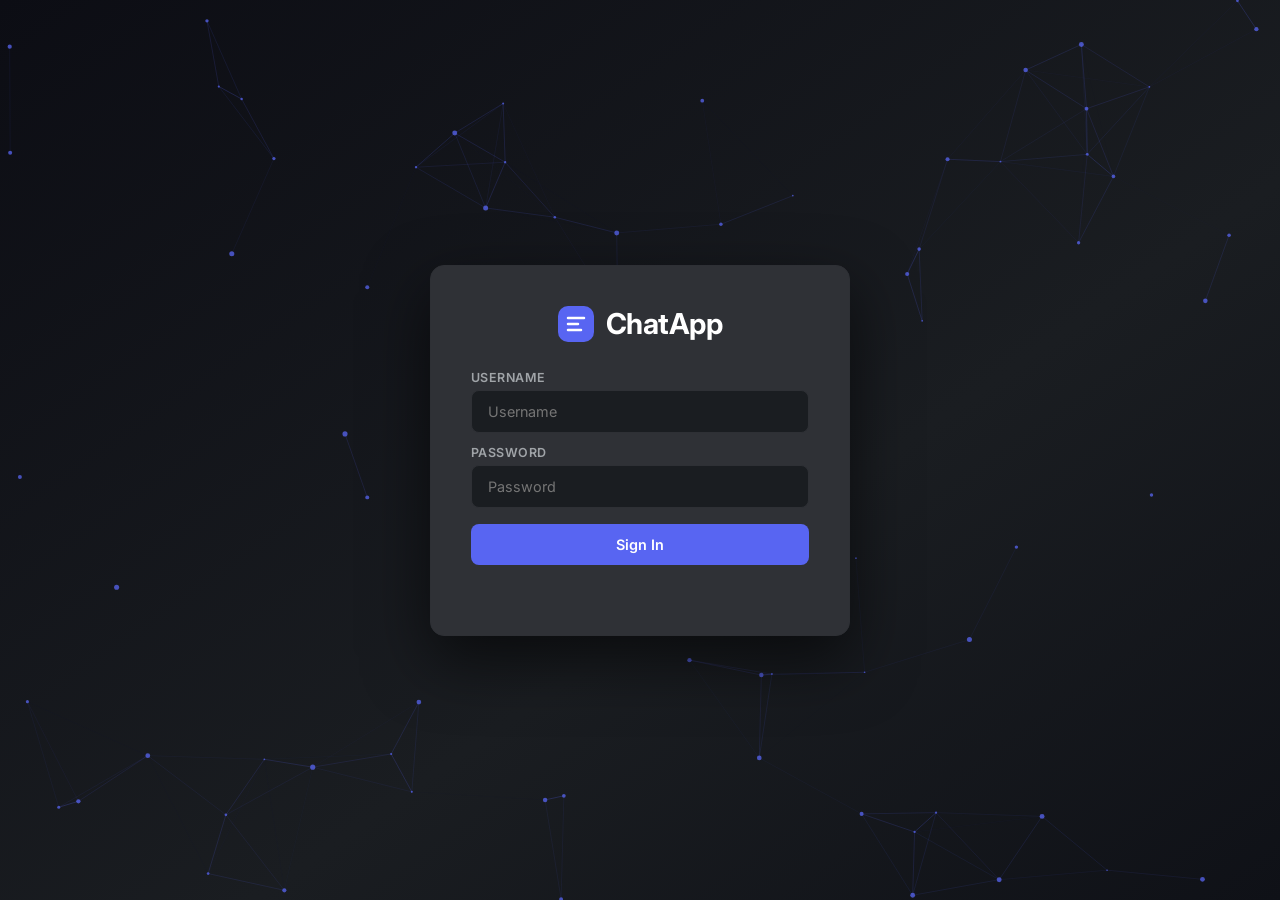
==== frontend/index.html @ f73c2105 "Draft v1" ====
<!DOCTYPE html>
<html lang="en">
<head>
  <meta charset="UTF-8" />
  <meta name="viewport" content="width=device-width, initial-scale=1.0, interactive-widget=resizes-content" />
  <title>ChatApp</title>
  <meta name="theme-color" content="#5865f2" />
  <link rel="manifest" href="/manifest.json" />
  <link rel="icon" href="/icon.svg" type="image/svg+xml" />
  <link rel="stylesheet" href="styles.css?v=7" />
  <link rel="preconnect" href="https://fonts.googleapis.com" />
  <link href="https://fonts.googleapis.com/css2?family=Inter:wght@300;400;500;600;700&display=swap" rel="stylesheet" />
</head>
<body>

  <!-- ── Auth Overlay ──────────────────────────────────────────────────── -->
  <div id="auth-overlay" class="auth-overlay">    <canvas id="swarm-canvas" aria-hidden="true"></canvas>    <div class="auth-card">
      <div class="auth-logo">
        <svg width="36" height="36" viewBox="0 0 36 36" fill="none" xmlns="http://www.w3.org/2000/svg">
          <rect width="36" height="36" rx="10" fill="#5865f2"/>
          <path d="M10 12h16M10 18h10M10 24h13" stroke="#fff" stroke-width="2.5" stroke-linecap="round"/>
        </svg>
        <h1>ChatApp</h1>
      </div>

      <!-- Login Form -->
      <form id="login-form" class="auth-form" autocomplete="on">
        <div class="form-field">
          <label for="login-username">Username</label>
          <input type="text" id="login-username" placeholder="Username" autocomplete="username" required />
        </div>
        <div class="form-field">
          <label for="login-password">Password</label>
          <input type="password" id="login-password" placeholder="Password" autocomplete="current-password" required />
        </div>
        <button type="submit" class="btn-primary">Sign In</button>
        <p id="login-error" class="error-msg" role="alert"></p>
      </form>

      <!-- TOTP step (shown after password when 2FA is enabled) -->
      <div id="totp-step" class="auth-form totp-step hidden">
        <p class="totp-hint">Enter the 6-digit code from your authenticator app.</p>
        <div class="form-field">
          <label for="totp-login-code">Authenticator Code</label>
          <input type="text" id="totp-login-code" inputmode="numeric" pattern="[0-9]{6}"
                 maxlength="6" autocomplete="one-time-code" placeholder="000000" />
        </div>
        <button type="button" class="btn-primary" onclick="verifyTotp()">Verify</button>
        <button type="button" class="btn-link" onclick="backToLogin()">&#8592; Back to login</button>
        <p id="totp-login-error" class="error-msg" role="alert"></p>
      </div>

      <!-- 2FA forced first-time setup (shown when account has no 2FA yet) -->
      <div id="totp-setup-step" class="auth-form totp-setup-step hidden">
        <h2>Secure Your Account</h2>
        <p class="totp-hint">Scan the QR code with Google Authenticator or Authy, then enter the 6-digit code to activate.</p>
        <div id="totp-first-qr" class="totp-qr-box"></div>
        <div class="totp-secret-box" id="totp-first-secret-box">Loading…</div>
        <a id="totp-first-uri-link" href="#" class="totp-uri-link">Open in Authenticator App &#8599;</a>
        <div class="form-field">
          <label for="totp-first-code">6-digit code</label>
          <input type="text" id="totp-first-code" inputmode="numeric" pattern="[0-9]{6}"
                 maxlength="6" autocomplete="one-time-code" placeholder="000000" />
        </div>
        <button type="button" class="btn-primary" onclick="confirmTotpFirst()">Activate &amp; Sign In</button>
        <p id="totp-first-error" class="error-msg" role="alert"></p>
      </div>
    </div>
  </div>

  <!-- ── Main App ──────────────────────────────────────────────────────── -->
  <div id="app" class="app hidden">

    <!-- Sidebar backdrop (mobile tap-to-close) -->
    <div class="sidebar-backdrop" id="sidebar-backdrop" onclick="closeSidebar()"></div>

    <!-- Sidebar -->
    <aside class="sidebar" id="sidebar">
      <div class="sidebar-header">
        <div class="sidebar-title">
          <svg width="20" height="20" viewBox="0 0 36 36" fill="none">
            <rect width="36" height="36" rx="8" fill="#5865f2"/>
            <path d="M10 12h16M10 18h10M10 24h13" stroke="#fff" stroke-width="2.5" stroke-linecap="round"/>
          </svg>
          <span>ChatApp</span>
        </div>
        <!-- Current user pill with presence dot and avatar -->
        <div class="user-pill" id="current-user-pill" title="Click to edit profile" onclick="showProfileModal()">
          <div class="avatar-mini" id="current-user-avatar"></div>
          <div class="presence-dot online" id="self-presence-dot"></div>
          <span id="current-user"></span>
        </div>
      </div>

      <div class="sidebar-section">
        <div class="sidebar-section-header">
          <span>Channels</span>
          <button class="btn-icon" onclick="showCreateRoom()" title="New Channel" aria-label="Create channel">&#43;</button>
        </div>
        <ul id="room-list" class="room-list" role="list"></ul>
      </div>

      <!-- Direct Messages section -->
      <div class="sidebar-section" id="dm-section">
        <div class="sidebar-section-header">
          <span>Direct Messages</span>
          <button class="btn-icon" onclick="showNewDmModal()" title="New Direct Message" aria-label="New direct message">&#43;</button>
        </div>
        <ul id="dm-list" class="room-list" role="list">
          <li class="room-empty" id="dm-list-empty">No conversations yet</li>
        </ul>
      </div>

      <!-- Online users section -->
      <div class="sidebar-section online-section">
        <div class="sidebar-section-header">
          <span>Online</span>
          <span id="online-count" class="online-count">0</span>
        </div>
        <ul id="online-list" class="online-list" role="list"></ul>
      </div>

      <div class="sidebar-footer">
        <button class="btn-logout" onclick="logout()">
          <svg width="14" height="14" viewBox="0 0 24 24" fill="none" stroke="currentColor" stroke-width="2" stroke-linecap="round"><path d="M9 21H5a2 2 0 0 1-2-2V5a2 2 0 0 1 2-2h4"/><polyline points="16 17 21 12 16 7"/><line x1="21" y1="12" x2="9" y2="12"/></svg>
          Sign Out
        </button>
      </div>
    </aside>

    <!-- Main Chat Area -->
    <main class="main">
      <div id="no-room" class="no-room-selected">
        <div class="empty-state">
          <svg width="64" height="64" viewBox="0 0 36 36" fill="none">
            <rect width="36" height="36" rx="10" fill="#2f3136"/>
            <path d="M10 12h16M10 18h10M10 24h13" stroke="#8e9297" stroke-width="2" stroke-linecap="round"/>
          </svg>
          <p>Select a channel to start chatting</p>
          <button class="btn-burger-empty" onclick="openSidebar()" aria-label="Open channels">&#9776; Channels</button>
        </div>
      </div>

      <div id="chat-panel" class="chat-panel hidden">
        <header class="chat-header">
          <div class="chat-header-info">
            <button class="btn-burger" id="sidebar-toggle" onclick="openSidebar()" aria-label="Open channels">
              <svg width="18" height="14" viewBox="0 0 18 14" fill="none">
                <rect width="18" height="2" rx="1" fill="currentColor"/>
                <rect y="6" width="18" height="2" rx="1" fill="currentColor"/>
                <rect y="12" width="18" height="2" rx="1" fill="currentColor"/>
              </svg>
            </button>
            <span class="chat-hash" id="room-hash">#</span>
            <h2 id="room-title">general</h2>
            <span id="room-private-badge" class="private-badge hidden" title="Private channel">🔒</span>
            <span class="chat-divider">|</span>
            <span id="room-description" class="room-desc"></span>
          </div>
          <div class="chat-header-actions">
            <button id="invite-btn" class="btn-icon-sm hidden" onclick="showInviteModal()" title="Invite user">
              <svg width="14" height="14" viewBox="0 0 24 24" fill="none" stroke="currentColor" stroke-width="2" stroke-linecap="round"><path d="M16 21v-2a4 4 0 0 0-4-4H6a4 4 0 0 0-4 4v2"/><circle cx="9" cy="7" r="4"/><line x1="19" y1="8" x2="19" y2="14"/><line x1="16" y1="11" x2="22" y2="11"/></svg>
            </button>
            <div id="connection-status" class="status-badge connected" role="status" aria-live="polite">● Live</div>
          </div>
        </header>

        <div id="messages" class="messages" role="log" aria-live="polite"></div>

        <!-- Jump-to-bottom button -->
        <button id="scroll-bottom-btn" class="scroll-bottom-btn hidden" aria-label="Scroll to bottom">↓</button>

        <!-- Typing indicator -->
        <div id="typing-indicator" class="typing-indicator hidden" aria-live="polite"></div>

        <!-- Reply bar -->
        <div id="reply-bar" class="reply-bar hidden">
          <span class="reply-preview"></span>
          <button id="reply-cancel-btn" class="reply-cancel" aria-label="Cancel reply">✕</button>
        </div>

        <div class="message-input-area">
          <div class="input-wrap">
            <label class="btn-attach" title="Attach image (JPEG/PNG/GIF/WebP, max 10 MB)" aria-label="Attach image">
              <svg width="18" height="18" viewBox="0 0 24 24" fill="none" stroke="currentColor" stroke-width="2" stroke-linecap="round" stroke-linejoin="round"><path d="m21.44 11.05-9.19 9.19a6 6 0 0 1-8.49-8.49l8.57-8.57A4 4 0 1 1 18 8.84l-8.59 8.57a2 2 0 0 1-2.83-2.83l8.49-8.48"/></svg>
              <input type="file" id="file-input" accept="image/jpeg,image/png,image/gif,image/webp" />
            </label>
            <input
              type="text"
              id="message-input"
              placeholder="Message #general"
              autocomplete="off"
              maxlength="2000"
              aria-label="Message input"
            />
            <button id="mic-btn" type="button" class="btn-mic" onclick="toggleRecording()" aria-label="Record voice message" title="Record voice message">
              <svg width="14" height="18" viewBox="0 0 24 24" fill="none" stroke="currentColor" stroke-width="2" stroke-linecap="round" stroke-linejoin="round"><rect x="9" y="2" width="6" height="11" rx="3"/><path d="M5 10a7 7 0 0 0 14 0"/><line x1="12" y1="19" x2="12" y2="22"/><line x1="9" y1="22" x2="15" y2="22"/></svg>
            </button>
          </div>
          <button id="send-btn" onclick="sendMessage()" aria-label="Send message">
            <svg width="16" height="16" viewBox="0 0 24 24" fill="none" stroke="currentColor" stroke-width="2.5" stroke-linecap="round" stroke-linejoin="round"><line x1="22" y1="2" x2="11" y2="13"/><polygon points="22 2 15 22 11 13 2 9 22 2"/></svg>
            Send
          </button>
        </div>
      </div>
    </main>
  </div>

  <!-- ── Create Channel Modal ───────────────────────────────────────────── -->
  <div id="create-room-modal" class="modal hidden" role="dialog" aria-modal="true" aria-labelledby="modal-title">
    <div class="modal-backdrop" onclick="hideCreateRoom()"></div>
    <div class="modal-content">
      <h3 id="modal-title">Create a Channel</h3>
      <p class="modal-hint">Channels are where conversations happen. Use a lowercase name without spaces.</p>
      <label class="sr-only" for="new-room-name">Channel name</label>
      <input type="text" id="new-room-name" placeholder="e.g. project-updates" maxlength="50" />
      <label class="sr-only" for="new-room-desc">Description</label>
      <input type="text" id="new-room-desc" placeholder="Description (optional)" maxlength="200" />
      <label class="modal-checkbox">
        <input type="checkbox" id="new-room-private" />
        <span>Private channel (invite-only)</span>
      </label>
      <div class="modal-actions">
        <button class="btn-cancel" onclick="hideCreateRoom()">Cancel</button>
        <button class="btn-primary" onclick="createRoom()">Create Channel</button>
      </div>
    </div>
  </div>

  <!-- ── Invite User Modal ──────────────────────────────────────────────── -->
  <div id="invite-modal" class="modal hidden" role="dialog" aria-modal="true" aria-labelledby="invite-modal-title">
    <div class="modal-backdrop" onclick="hideInviteModal()"></div>
    <div class="modal-content">
      <h3 id="invite-modal-title">Invite to Channel</h3>
      <p class="modal-hint">Select a user to invite to <strong id="invite-room-name"></strong>.</p>
      <label class="modal-label" for="invite-user-select">User</label>
      <select id="invite-user-select" class="modal-select"></select>
      <div class="modal-actions">
        <button class="btn-cancel" onclick="hideInviteModal()">Cancel</button>
        <button class="btn-primary" onclick="inviteUser()">Invite</button>
      </div>
    </div>
  </div>

  <!-- ── Edit Message Modal ─────────────────────────────────────────────── -->
  <div id="edit-modal" class="modal hidden" role="dialog" aria-modal="true" aria-labelledby="edit-modal-title">
    <div class="modal-backdrop" onclick="hideEditModal()"></div>
    <div class="modal-content">
      <h3 id="edit-modal-title">Edit Message</h3>
      <label class="sr-only" for="edit-content">New message content</label>
      <input type="text" id="edit-content" placeholder="New content…" maxlength="2000" />
      <div class="modal-actions">
        <button class="btn-cancel" onclick="hideEditModal()">Cancel</button>
        <button class="btn-primary" onclick="submitEdit()">Save</button>
      </div>
    </div>
  </div>

  <!-- ── Profile Modal ──────────────────────────────────────────────────── -->
  <div id="profile-modal" class="modal hidden" role="dialog" aria-modal="true" aria-labelledby="profile-modal-title">
    <div class="modal-backdrop" onclick="hideProfileModal()"></div>
    <div class="modal-content">
      <h3 id="profile-modal-title">Edit Profile</h3>
      <div class="profile-avatar-preview" id="profile-avatar-preview"></div>
      <label class="modal-label" for="profile-display-name">Display Name</label>
      <input type="text" id="profile-display-name" placeholder="Display name" maxlength="50" />
      <label class="modal-label">Avatar Colour</label>
      <div class="color-swatches" id="color-swatches"></div>
      <label class="modal-label">Avatar Image (optional, max 2 MB)</label>
      <label class="btn-file-upload">
        Choose image
        <input type="file" id="avatar-file-input" accept="image/jpeg,image/png,image/webp" hidden />
      </label>
      <div class="modal-divider"></div>
      <label class="modal-label">Two-Factor Authentication</label>
      <div id="twofa-off" class="twofa-row hidden">
        <span class="twofa-badge twofa-off">Disabled</span>
        <button type="button" class="btn-sm" onclick="start2FASetup()">Enable 2FA</button>
      </div>
      <div id="twofa-on" class="twofa-row hidden">
        <span class="twofa-badge twofa-on">Enabled &#10003;</span>
        <button type="button" class="btn-sm btn-danger-sm" onclick="show2FADisable()">Disable</button>
        <button type="button" class="btn-sm" onclick="reset2FA()">Reset (new device)</button>
      </div>
      <div id="twofa-setup" class="twofa-panel hidden">
        <p class="modal-hint">Scan the QR code in Google Authenticator or Authy, then confirm with a code.</p>
        <div id="totp-qr-profile" class="totp-qr-box"></div>
        <div class="totp-secret-box" id="totp-secret-box"></div>
        <a id="totp-uri-link" href="#" class="totp-uri-link">Open in Authenticator App &#8599;</a>
        <div class="form-field">
          <label for="totp-setup-code">6-digit code</label>
          <input type="text" id="totp-setup-code" inputmode="numeric" pattern="[0-9]{6}"
                 maxlength="6" placeholder="000000" autocomplete="one-time-code" />
        </div>
        <div class="twofa-actions">
          <button type="button" class="btn-sm" onclick="confirm2FA()">Activate</button>
          <button type="button" class="btn-cancel" onclick="cancel2FASetup()">Cancel</button>
        </div>
        <p id="totp-setup-error" class="error-msg" role="alert"></p>
      </div>
      <div id="twofa-disable" class="twofa-panel hidden">
        <div class="form-field">
          <label for="totp-disable-pass">Confirm password to disable 2FA</label>
          <input type="password" id="totp-disable-pass" autocomplete="current-password"
                 placeholder="Your password" />
        </div>
        <div class="twofa-actions">
          <button type="button" class="btn-sm btn-danger-sm" onclick="disable2FA()">Disable 2FA</button>
          <button type="button" class="btn-cancel" onclick="hide2FADisable()">Cancel</button>
        </div>
        <p id="totp-disable-error" class="error-msg" role="alert"></p>
      </div>
      <div class="modal-actions">
        <button class="btn-cancel" onclick="hideProfileModal()">Cancel</button>
        <button class="btn-primary" onclick="saveProfile()">Save</button>
      </div>
    </div>
  </div>

  <!-- ── Context Menu (right-click on message) ───────────────────────── -->
  <div id="context-menu" class="context-menu hidden" role="menu">
    <button class="ctx-item" onclick="contextReply()" role="menuitem">↩ Reply</button>
    <button id="ctx-edit-btn" class="ctx-item" onclick="contextEdit()" role="menuitem">✏️ Edit</button>
    <button id="ctx-delete-btn" class="ctx-item ctx-danger" onclick="contextDelete()" role="menuitem">🗑 Delete</button>
  </div>

  <!-- ── New DM Modal ──────────────────────────────────────────────────── -->
  <div id="new-dm-modal" class="modal hidden" role="dialog" aria-modal="true" aria-labelledby="new-dm-modal-title">
    <div class="modal-backdrop" onclick="hideNewDmModal()"></div>
    <div class="modal-content">
      <h3 id="new-dm-modal-title">New Direct Message</h3>
      <label class="sr-only" for="new-dm-search">Search users</label>
      <input type="text" id="new-dm-search" placeholder="Search users…" autocomplete="off" oninput="onNewDmSearch(this.value)" />
      <ul id="new-dm-results" class="dm-search-results"></ul>
    </div>
  </div>

  <!-- ── Image Lightbox ────────────────────────────────────────────────── -->
  <div id="lightbox" class="lightbox hidden" onclick="hideLightbox()" role="dialog" aria-modal="true" aria-label="Image viewer">
    <img id="lightbox-img" src="" alt="Full size image" />
  </div>

  <!-- ── PWA Install Banner ────────────────────────────────────────────── -->
  <div id="pwa-install-banner" class="pwa-install-banner hidden" role="alert">
    <div class="pwa-install-content">
      <svg width="20" height="20" viewBox="0 0 36 36" fill="none">
        <rect width="36" height="36" rx="8" fill="#5865f2"/>
        <path d="M10 12h16M10 18h10M10 24h13" stroke="#fff" stroke-width="2.5" stroke-linecap="round"/>
      </svg>
      <span>Install ChatApp for a better experience</span>
    </div>
    <div class="pwa-install-actions">
      <button class="pwa-install-btn" onclick="installPwa()">Install</button>
      <button class="pwa-dismiss-btn" onclick="dismissInstallBanner()" aria-label="Dismiss">&times;</button>
    </div>
  </div>

  <script src="https://cdnjs.cloudflare.com/ajax/libs/qrcodejs/1.0.0/qrcode.min.js" referrerpolicy="no-referrer"></script>
  <script src="https://cdnjs.cloudflare.com/ajax/libs/microsoft-signalr/8.0.7/signalr.min.js"
    referrerpolicy="no-referrer"></script>
  <script src="app.js?v=7"></script>
</body>
</html>
---- frontend/styles.css ----
/* ── Variables ─────────────────────────────────────────────────────────── */
:root {
  --bg-app:        #1a1d21;
  --bg-sidebar:    #19171d;
  --bg-main:       #222529;
  --bg-header:     #1f2124;
  --bg-input:      #2f3136;
  --bg-card:       #292b2f;
  --accent:        #5865f2;
  --accent-hover:  #4752c4;
  --danger:        #ed4245;
  --online:        #3ba55d;
  --text-primary:  #dcddde;
  --text-secondary:#a0a4a8;  /* raised from #8e9297 for WCAG AA 4.5:1 contrast on dark bg */
  --text-heading:  #ffffff;
  --border:        #2e3035;
  --radius:        8px;
  --font:          'Inter', -apple-system, BlinkMacSystemFont, 'Segoe UI', sans-serif;
  /* Aliases for backward-compat with component CSS */
  --text:          var(--text-primary);
  --text-dim:      var(--text-secondary);
  --text-muted:    #7a7f86;  /* raised from #5c6168 for WCAG AA compliance */
  --bg-secondary:  #2a2c31;
  --bg-hover:      rgba(255,255,255,0.05);
}

/* ── Reset ──────────────────────────────────────────────────────────────── */
*, *::before, *::after { box-sizing: border-box; margin: 0; padding: 0; }

/* ── Focus-visible: keyboard-only focus rings (WCAG 2.4.7) ─────────────── */
/* Only show focus outlines for keyboard users, not mouse/touch clicks.     */
:focus { outline: none; }
:focus-visible {
  outline: 2px solid var(--accent);
  outline-offset: 2px;
}
/* Buttons & inputs already have their own focus styling — add the ring     */
button:focus-visible,
input:focus-visible,
select:focus-visible,
textarea:focus-visible,
a:focus-visible,
[tabindex]:focus-visible {
  outline: 2px solid var(--accent);
  outline-offset: 2px;
  box-shadow: 0 0 0 4px rgba(88, 101, 242, 0.25);
}
/* Skip-to-content link (screen-reader / keyboard users) */
.sr-only {
  position: absolute;
  width: 1px; height: 1px;
  padding: 0; margin: -1px;
  overflow: hidden;
  clip: rect(0, 0, 0, 0);
  border: 0;
}

html { overflow-x: hidden; }

body {
  font-family: var(--font);
  background: var(--bg-app);
  color: var(--text-primary);
  height: 100vh;
  height: 100dvh;
  overflow: hidden;
  overscroll-behavior: none;
  -webkit-font-smoothing: antialiased;
}

/* ── Auth Overlay ────────────────────────────────────────────────────────── */
.auth-overlay {
  position: fixed;
  inset: 0;
  background: linear-gradient(145deg, #0c0d14 0%, #1a1d21 60%, #0f1117 100%);
  display: flex;
  align-items: center;
  justify-content: center;
  z-index: 1000;
}

.auth-card {
  background: var(--bg-input);
  border-radius: 14px;
  padding: 40px;
  width: 100%;
  max-width: 420px;
  border: 1px solid var(--border);
  box-shadow: 0 24px 64px rgba(0, 0, 0, 0.6);
}

.auth-logo {
  display: flex;
  align-items: center;
  gap: 12px;
  justify-content: center;
  margin-bottom: 28px;
}

.auth-logo h1 {
  font-size: 1.8rem;
  font-weight: 700;
  color: var(--text-heading);
  letter-spacing: -0.02em;
}

.auth-tabs {
  display: flex;
  gap: 4px;
  margin-bottom: 24px;
  background: var(--bg-app);
  border-radius: 10px;
  padding: 4px;
}

.tab-btn {
  flex: 1;
  padding: 9px;
  border: none;
  background: transparent;
  color: var(--text-secondary);
  font-family: var(--font);
  font-size: 0.875rem;
  font-weight: 500;
  border-radius: 7px;
  cursor: pointer;
  transition: all 0.2s;
}

.tab-btn.active {
  background: var(--accent);
  color: #fff;
}

.auth-form { display: flex; flex-direction: column; gap: 12px; }

.auth-form input {
  padding: 12px 16px;
  background: var(--bg-app);
  border: 1px solid var(--border);
  border-radius: var(--radius);
  color: var(--text-primary);
  font-family: var(--font);
  font-size: 0.9rem;
  transition: border-color 0.2s, box-shadow 0.2s;
}

.auth-form input:focus {
  outline: none;
  border-color: var(--accent);
  box-shadow: 0 0 0 3px rgba(88, 101, 242, 0.35);  /* raised from 0.18 for visibility */
}

.btn-primary {
  padding: 12px;
  background: var(--accent);
  color: #fff;
  border: none;
  border-radius: var(--radius);
  font-family: var(--font);
  font-size: 0.9rem;
  font-weight: 600;
  cursor: pointer;
  transition: background 0.2s, transform 0.1s;
}

.btn-primary:hover  { background: var(--accent-hover); }
.btn-primary:active { transform: scale(0.98); }

.auth-form .btn-primary { margin-top: 4px; }

.error-msg {
  color: var(--danger);
  font-size: 0.8rem;
  min-height: 18px;
  line-height: 1.4;
}

/* ── App Layout ──────────────────────────────────────────────────────────── */
.app { display: flex; height: 100dvh; }

/* ── Sidebar ─────────────────────────────────────────────────────────────── */
.sidebar {
  width: 260px;
  min-width: 220px;
  background: var(--bg-sidebar);
  display: flex;
  flex-direction: column;
  border-right: 1px solid var(--border);
  flex-shrink: 0;
}

.sidebar-header {
  padding: 14px 16px;
  border-bottom: 1px solid var(--border);
  display: flex;
  align-items: center;
  justify-content: space-between;
  gap: 8px;
}

.sidebar-title {
  display: flex;
  align-items: center;
  gap: 8px;
  font-size: 0.95rem;
  font-weight: 700;
  color: var(--text-heading);
}

.user-pill {
  display: flex;
  align-items: center;
  gap: 5px;
  font-size: 0.75rem;
  color: var(--text-secondary);
  background: var(--bg-input);
  padding: 4px 9px;
  border-radius: 20px;
  max-width: 110px;
  overflow: hidden;
  text-overflow: ellipsis;
  white-space: nowrap;
}

.user-dot {
  width: 7px;
  height: 7px;
  min-width: 7px;
  border-radius: 50%;
  background: var(--online);
}

.sidebar-section { flex: 1; overflow-y: auto; padding: 12px 0; }

.sidebar-section-header {
  display: flex;
  align-items: center;
  justify-content: space-between;
  padding: 4px 16px 8px;
  font-size: 0.68rem;
  font-weight: 700;
  text-transform: uppercase;
  letter-spacing: 0.08em;
  color: var(--text-secondary);
}

.btn-icon {
  background: none;
  border: none;
  color: var(--text-secondary);
  font-size: 1.1rem;
  cursor: pointer;
  width: 22px;
  height: 22px;
  display: flex;
  align-items: center;
  justify-content: center;
  border-radius: 4px;
  transition: all 0.15s;
  line-height: 1;
}
.btn-icon:hover { background: var(--bg-input); color: var(--text-primary); }

.room-list  { list-style: none; }
.room-empty { padding: 6px 18px; font-size: 0.8rem; color: var(--text-secondary); }

.room-item {
  display: flex;
  align-items: center;
  gap: 5px;
  padding: 6px 8px 6px 16px;
  cursor: pointer;
  color: var(--text-secondary);
  font-size: 0.875rem;
  border-radius: 5px;
  margin: 1px 8px;
  transition: background 0.12s, color 0.12s;
}
.room-item:hover  { background: rgba(255,255,255,0.06); color: var(--text-primary); }
.room-item.active { background: rgba(88,101,242,0.25); color: #fff; font-weight: 500; }
.room-item .room-unread {
  margin-left: auto;
  min-width: 8px;
  height: 8px;
  border-radius: 10px;
  background: var(--accent);
  display: flex;
  align-items: center;
  justify-content: center;
}
.room-item .room-unread.has-count {
  font-size: 0.6rem;
  font-weight: 700;
  color: #fff;
  padding: 0 4px;
  height: 16px;
  min-width: 16px;
  border-radius: 10px;
}

.room-hash { opacity: 0.7; font-size: 1.05rem; }  /* raised from 0.5 for contrast */

.sidebar-footer {
  padding: 12px;
  border-top: 1px solid var(--border);
}

.btn-logout {
  width: 100%;
  padding: 8px 12px;
  background: transparent;
  border: 1px solid var(--border);
  border-radius: 6px;
  color: var(--text-secondary);
  font-family: var(--font);
  font-size: 0.8rem;
  cursor: pointer;
  transition: all 0.2s;
  display: flex;
  align-items: center;
  gap: 7px;
  justify-content: center;
}
.btn-logout:hover { border-color: var(--danger); color: var(--danger); }

/* ── Main ────────────────────────────────────────────────────────────────── */
.main {
  flex: 1;
  min-height: 0;
  display: flex;
  flex-direction: column;
  background: var(--bg-main);
  overflow: hidden;
}

.no-room-selected {
  display: flex;
  align-items: center;
  justify-content: center;
  height: 100%;
}

.empty-state {
  display: flex;
  flex-direction: column;
  align-items: center;
  gap: 14px;
  opacity: 0.5;
}

.empty-state p {
  font-size: 0.95rem;
  color: var(--text-secondary);
}

/* ── Chat Panel ──────────────────────────────────────────────────────────── */
.chat-panel { display: flex; flex-direction: column; flex: 1; min-height: 0; }

.chat-header {
  padding: 13px 20px;
  border-bottom: 1px solid var(--border);
  background: var(--bg-header);
  display: flex;
  align-items: center;
  justify-content: space-between;
  flex-shrink: 0;
}

.chat-header-info {
  display: flex;
  align-items: baseline;
  gap: 8px;
  min-width: 0;
}

.chat-hash {
  font-size: 1.2rem;
  color: var(--text-secondary);
  font-weight: 600;
}

.chat-header h2 {
  font-size: 0.95rem;
  font-weight: 700;
  color: var(--text-heading);
}

.chat-divider { color: var(--border); }

.room-desc {
  font-size: 0.8rem;
  color: var(--text-secondary);
  white-space: nowrap;
  overflow: hidden;
  text-overflow: ellipsis;
  max-width: 300px;
}

.status-badge {
  font-size: 0.72rem;
  font-weight: 600;
  padding: 3px 9px;
  border-radius: 12px;
  white-space: nowrap;
}

.status-badge.connected    { color: var(--online);  background: rgba(59,165,93,0.15); }
.status-badge.disconnected { color: #faa61a;        background: rgba(250,166,26,0.15); }

/* ── Messages ────────────────────────────────────────────────────────────── */
.messages {
  flex: 1;
  overflow-y: auto;
  padding: 16px 20px 8px;
  display: flex;
  flex-direction: column;
  gap: 2px;
  scroll-behavior: smooth;
}

.messages::-webkit-scrollbar { width: 6px; }
.messages::-webkit-scrollbar-track { background: transparent; }
.messages::-webkit-scrollbar-thumb { background: var(--border); border-radius: 3px; }

.message {
  display: flex;
  gap: 12px;
  padding: 3px 8px;
  border-radius: 6px;
  transition: background 0.1s;
}

.message:hover { background: rgba(255,255,255,0.06); }  /* raised from 0.03 for visibility */

/* First message in a group */
.message:not(.grouped):not(.system) { margin-top: 10px; }

.message.grouped { padding-top: 1px; }

.msg-avatar {
  width: 36px;
  height: 36px;
  min-width: 36px;
  border-radius: 50%;
  background: var(--accent);
  display: flex;
  align-items: center;
  justify-content: center;
  font-weight: 700;
  font-size: 0.85rem;
  color: #fff;
  margin-top: 2px;
  cursor: default;
  user-select: none;
}

.message.mine .msg-avatar { background: var(--online); }

.message.mine {
  padding-left: 15%;
  background: rgba(88,101,242,0.04);
  border-radius: 6px;
}

.msg-avatar-spacer {
  width: 36px;
  min-width: 36px;
}

.msg-body { flex: 1; min-width: 0; }

.msg-meta {
  display: flex;
  align-items: baseline;
  gap: 8px;
  margin-bottom: 2px;
}

.msg-author { font-size: 0.875rem; font-weight: 600; color: var(--text-heading); }
.message.mine .msg-author { color: #a5d6a7; }

.msg-time { font-size: 0.7rem; color: var(--text-secondary); }

.msg-content {
  font-size: 0.875rem;
  line-height: 1.55;
  color: var(--text-primary);
  word-break: break-word;
}

/* Grouped message: content without avatar indent */
.message.grouped .msg-content {
  flex: 1;
  min-width: 0;
  padding-top: 0;
}

.message.system {
  justify-content: center;
  margin: 4px 0;
}

.message.system span {
  font-size: 0.72rem;
  color: var(--text-secondary);
  background: var(--bg-input);
  padding: 3px 12px;
  border-radius: 12px;
}

/* ── Message Input ───────────────────────────────────────────────────────── */
.message-input-area {
  padding: 14px 20px;
  padding-bottom: max(14px, env(safe-area-inset-bottom, 0px));
  display: flex;
  gap: 10px;
  border-top: 1px solid var(--border);
  background: var(--bg-header);
  flex-shrink: 0;
  align-items: center;
}

/* The input wrapper: a pill that contains [attach] [input] [mic] */
.input-wrap {
  flex: 1;
  display: flex;
  flex-wrap: nowrap;           /* NEVER wrap — single row always */
  align-items: center;
  gap: 4px;
  background: var(--bg-input);
  border: 1px solid transparent;
  border-radius: var(--radius);
  padding: 0 6px;
  transition: border-color 0.2s;
  min-width: 0;               /* allow the whole wrap to shrink */
}
.input-wrap:focus-within { border-color: var(--accent); }

/* Target only the visible text input, NOT the hidden file input inside btn-attach */
.input-wrap > #message-input {
  flex: 1;
  min-width: 0;               /* critical: let input shrink on mobile */
  width: 0;                   /* force the input to rely on flex, not intrinsic width */
  padding: 11px 8px;
  background: transparent;
  border: none;
  color: var(--text-primary);
  font-family: var(--font);
  font-size: 0.875rem;
}
.input-wrap > #message-input:focus { outline: none; }
.input-wrap > #message-input::placeholder { color: var(--text-secondary); }

#send-btn {
  padding: 11px 18px;
  background: var(--accent);
  color: #fff;
  border: none;
  border-radius: var(--radius);
  font-family: var(--font);
  font-size: 0.875rem;
  font-weight: 600;
  cursor: pointer;
  transition: background 0.2s, transform 0.1s;
  display: flex;
  align-items: center;
  gap: 7px;
  white-space: nowrap;
  flex-shrink: 0;
}

#send-btn:hover  { background: var(--accent-hover); }
#send-btn:active { transform: scale(0.97); }

/* Hidden file input: use absolute positioning instead of display:none so
   that clicking the <label> still triggers the file picker on all browsers.
   Some mobile browsers won't fire the picker for display:none inputs. */
.btn-attach input[type="file"] {
  position: absolute;
  width: 0;
  height: 0;
  overflow: hidden;
  opacity: 0;
  pointer-events: none;
}

/* Attach button inside the input wrap — borderless, transparent */
.btn-attach {
  display: flex;
  align-items: center;
  justify-content: center;
  width: 32px;
  min-width: 32px;
  height: 32px;
  background: transparent;
  border: none;
  border-radius: 6px;
  color: var(--text-secondary);
  cursor: pointer;
  transition: color 0.15s, background 0.15s;
  flex-shrink: 0;
}
.btn-attach:hover { color: var(--accent); background: rgba(88,101,242,0.1); }

.msg-image-wrap {
  margin-top: 6px;
  line-height: 0;
}
.msg-image {
  display: block;
  max-width: min(360px, 100%);
  max-height: 300px;
  width: auto;
  height: auto;
  border-radius: 8px;
  border: 1px solid var(--border);
  background: var(--bg-input);
  cursor: zoom-in;
  transition: opacity 0.2s;
  opacity: 0;
}
.msg-image[src] { opacity: 1; }

/* ── Modal ───────────────────────────────────────────────────────────────── */
.modal {
  position: fixed;
  inset: 0;
  display: flex;
  align-items: center;
  justify-content: center;
  z-index: 999;
}

.modal-backdrop {
  position: absolute;
  inset: 0;
  background: rgba(0, 0, 0, 0.65);
}

.modal-content {
  position: relative;
  background: var(--bg-card);
  border-radius: 10px;
  padding: 28px;
  width: 380px;
  border: 1px solid var(--border);
  box-shadow: 0 16px 48px rgba(0,0,0,0.5);
  display: flex;
  flex-direction: column;
  gap: 12px;
  z-index: 1;
}

.modal-content h3 {
  font-size: 1.1rem;
  font-weight: 700;
  color: var(--text-heading);
}

.modal-hint {
  font-size: 0.8rem;
  color: var(--text-secondary);
  line-height: 1.5;
}

.modal-content input {
  padding: 10px 14px;
  background: var(--bg-input);
  border: 1px solid var(--border);
  border-radius: 7px;
  color: var(--text-primary);
  font-family: var(--font);
  font-size: 0.875rem;
  transition: border-color 0.2s;
}

.modal-content input:focus {
  outline: none;
  border-color: var(--accent);
}

.modal-actions {
  display: flex;
  gap: 8px;
  justify-content: flex-end;
  margin-top: 4px;
}

.btn-cancel {
  padding: 9px 18px;
  border: 1px solid var(--border);
  border-radius: 7px;
  background: transparent;
  color: var(--text-secondary);
  font-family: var(--font);
  font-size: 0.875rem;
  font-weight: 500;
  cursor: pointer;
  transition: all 0.2s;
}

.btn-cancel:hover { background: var(--bg-input); color: var(--text-primary); }

.modal-actions .btn-primary {
  padding: 9px 20px;
  margin: 0;
}

/* ── Utilities ───────────────────────────────────────────────────────────── */
.hidden { display: none !important; }

/* ── Scrollbar (Firefox) ─────────────────────────────────────────────────── */
* { scrollbar-width: thin; scrollbar-color: var(--border) transparent; }

/* ═══════════════════════════════════════════════════════════════════════════
   NEW COMPONENTS — Phase 2 Enhancements
   ═══════════════════════════════════════════════════════════════════════════ */

/* ── Presence dot ─────────────────────────────────────────────────────────── */
.presence-dot {
  width: 10px;
  height: 10px;
  border-radius: 50%;
  flex-shrink: 0;
  background: var(--text-secondary);
  border: 2px solid var(--bg-sidebar);
}
.presence-dot.online { background: var(--online); }

/* ── User pill with avatar ────────────────────────────────────────────────── */
.user-pill {
  display: flex;
  align-items: center;
  gap: 6px;
  cursor: pointer;
  padding: 4px 6px;
  border-radius: 6px;
  transition: background 0.15s;
  position: relative;
}
.user-pill:hover { background: rgba(255,255,255,0.06); }

/* Mini avatar next to the user's own name in the sidebar */
.avatar-mini {
  width: 28px;
  height: 28px;
  border-radius: 50%;
  background: var(--accent);
  color: #fff;
  font-size: 0.75rem;
  font-weight: 700;
  display: flex;
  align-items: center;
  justify-content: center;
  overflow: hidden;
  flex-shrink: 0;
}
.avatar-mini img { width: 100%; height: 100%; object-fit: cover; }

/* Position the presence dot on top of the mini avatar */
.user-pill .presence-dot {
  position: absolute;
  bottom: 3px;
  left: 24px;
  width: 9px;
  height: 9px;
  border: 2px solid var(--bg-sidebar);
}

/* ── Online users sidebar section ───────────────────────────────────────── */
.online-section { margin-top: auto; padding-top: 8px; border-top: 1px solid var(--border); }

.online-count {
  font-size: 0.7rem;
  background: var(--bg-input);
  color: var(--text-secondary);
  padding: 1px 6px;
  border-radius: 10px;
}

.online-list { list-style: none; padding: 4px 0; max-height: 120px; overflow-y: auto; }

.online-item {
  display: flex;
  align-items: center;
  gap: 8px;
  padding: 3px 8px;
  font-size: 0.825rem;
  color: var(--text-secondary);
}

.online-name { overflow: hidden; text-overflow: ellipsis; white-space: nowrap; }

/* ── Private channel badge in header ────────────────────────────────────── */
.private-badge {
  font-size: 0.85rem;
  opacity: 0.75;
  margin-left: 4px;
}

/* ── Lock icon on channel list items ────────────────────────────────────── */
.room-lock { font-size: 0.7rem; margin-left: 4px; opacity: 0.6; }

/* ── Typing indicator ───────────────────────────────────────────────────── */
.typing-indicator {
  height: 22px;
  padding: 0 16px 4px;
  font-size: 0.78rem;
  color: var(--text-secondary);
  font-style: italic;
  animation: fadeIn 0.2s ease;
}

@keyframes fadeIn { from { opacity: 0; } to { opacity: 1; } }

/* ── Message edited marker ──────────────────────────────────────────────── */
.msg-edited {
  font-size: 0.7rem;
  color: var(--text-secondary);
  margin-left: 4px;
  font-style: italic;
}

/* ── Deleted message style ──────────────────────────────────────────────── */
.msg-deleted {
  color: var(--text-secondary);
  font-style: italic;
  font-size: 0.85rem;
}

.message.deleted { opacity: 0.55; }

/* ── Reactions row ──────────────────────────────────────────────────────── */
.reactions-row {
  display: flex;
  flex-wrap: wrap;
  gap: 4px;
  margin-top: 4px;
}

.reaction-btn {
  background: var(--bg-input);
  border: 1px solid var(--border);
  border-radius: 12px;
  padding: 2px 8px;
  font-size: 0.82rem;
  cursor: pointer;
  color: var(--text-primary);
  transition: background 0.15s, border-color 0.15s;
}
.reaction-btn:hover { background: var(--bg-card); border-color: var(--accent); }
.reaction-btn.reacted {
  background: rgba(88,101,242,0.2);
  border-color: var(--accent);
  color: var(--accent);
}

.reaction-add {
  background: transparent;
  border: 1px dashed var(--border);
  border-radius: 12px;
  padding: 2px 6px;
  font-size: 0.78rem;
  cursor: pointer;
  color: var(--text-secondary);
  transition: border-color 0.15s;
}
.reaction-add:hover { border-color: var(--accent); color: var(--text-primary); }

/* ── Emoji picker popup ─────────────────────────────────────────────────── */
.emoji-picker {
  position: fixed;
  z-index: 900;
  background: var(--bg-input);
  border: 1px solid var(--border);
  border-radius: 10px;
  padding: 6px;
  display: flex;
  flex-wrap: wrap;
  gap: 4px;
  width: 210px;
  box-shadow: 0 8px 32px rgba(0,0,0,0.5);
}
.emoji-picker button {
  background: none;
  border: none;
  cursor: pointer;
  font-size: 1.2rem;
  padding: 4px;
  border-radius: 6px;
  transition: background 0.1s;
}
.emoji-picker button:hover { background: var(--bg-card); }

/* ── Context menu ───────────────────────────────────────────────────────── */
.context-menu {
  position: fixed;
  z-index: 800;
  background: var(--bg-input);
  border: 1px solid var(--border);
  border-radius: 8px;
  overflow: hidden;
  min-width: 130px;
  box-shadow: 0 8px 24px rgba(0,0,0,0.5);
}

.ctx-item {
  display: block;
  width: 100%;
  padding: 10px 14px;
  background: none;
  border: none;
  text-align: left;
  font-family: var(--font);
  font-size: 0.875rem;
  color: var(--text-primary);
  cursor: pointer;
  transition: background 0.1s;
}
.ctx-item:hover { background: var(--bg-card); }
.ctx-item.ctx-danger { color: var(--danger); }
.ctx-item.ctx-danger:hover { background: rgba(237,66,69,0.12); }

/* ── Header actions (invite button) ─────────────────────────────────────── */
.chat-header-actions {
  display: flex;
  align-items: center;
  gap: 10px;
}

.btn-icon-sm {
  width: 28px;
  height: 28px;
  display: flex;
  align-items: center;
  justify-content: center;
  border-radius: 6px;
  border: 1px solid var(--border);
  background: transparent;
  color: var(--text-secondary);
  cursor: pointer;
  transition: background 0.15s, color 0.15s;
}
.btn-icon-sm:hover { background: var(--bg-input); color: var(--text-primary); }

/* ── Profile Modal specifics ─────────────────────────────────────────────── */
.profile-avatar-preview {
  width: 64px;
  height: 64px;
  border-radius: 50%;
  background: var(--accent);
  color: #fff;
  font-size: 1.5rem;
  font-weight: 700;
  display: flex;
  align-items: center;
  justify-content: center;
  margin: 0 auto 16px;
  overflow: hidden;
}
.profile-avatar-preview img { width: 100%; height: 100%; object-fit: cover; }

.modal-label {
  display: block;
  font-size: 0.78rem;
  font-weight: 600;
  text-transform: uppercase;
  letter-spacing: 0.06em;
  color: var(--text-secondary);
  margin: 12px 0 6px;
}

.color-swatches {
  display: flex;
  flex-wrap: wrap;
  gap: 8px;
  margin-bottom: 4px;
}

.color-swatch {
  width: 28px;
  height: 28px;
  border-radius: 50%;
  border: 2px solid transparent;
  cursor: pointer;
  transition: border-color 0.15s, transform 0.1s;
}
.color-swatch:hover { transform: scale(1.15); }
.color-swatch.selected { border-color: #fff; }

.btn-file-upload {
  display: inline-block;
  padding: 7px 14px;
  border: 1px dashed var(--border);
  border-radius: 7px;
  color: var(--text-secondary);
  font-size: 0.875rem;
  cursor: pointer;
  transition: border-color 0.15s;
}
.btn-file-upload:hover { border-color: var(--accent); color: var(--text-primary); }

/* ── Modal select element ────────────────────────────────────────────────── */
.modal-select {
  width: 100%;
  padding: 9px 12px;
  background: var(--bg-app);
  border: 1px solid var(--border);
  border-radius: 7px;
  color: var(--text-primary);
  font-family: var(--font);
  font-size: 0.9rem;
  margin-bottom: 4px;
}
.modal-select:focus { outline: none; border-color: var(--accent); }

/* ── Modal checkbox ──────────────────────────────────────────────────────── */
.modal-checkbox {
  display: flex;
  align-items: center;
  gap: 8px;
  font-size: 0.875rem;
  color: var(--text-secondary);
  cursor: pointer;
  margin: 8px 0 4px;
}
.modal-checkbox input[type="checkbox"] { accent-color: var(--accent); width: 15px; height: 15px; }

/* ── Lightbox ────────────────────────────────────────────────────────────── */
.lightbox {
  position: fixed;
  inset: 0;
  z-index: 2000;
  background: rgba(0,0,0,0.88);
  display: flex;
  align-items: center;
  justify-content: center;
  cursor: zoom-out;
  animation: fadeIn 0.15s ease;
}
.lightbox img {
  max-width: 92vw;
  max-height: 92vh;
  object-fit: contain;
  border-radius: 8px;
  box-shadow: 0 20px 60px rgba(0,0,0,0.8);
}

/* ── Message avatar with coloured background ─────────────────────────────── */
.msg-avatar {
  color: #fff;
  font-weight: 700;
  font-size: 0.85rem;
  overflow: hidden;
}
.msg-avatar img { width: 100%; height: 100%; object-fit: cover; border-radius: 50%; }

/* ── Swarm canvas (login background) ────────────────────────────────────── */
#swarm-canvas {
  position: absolute;
  inset: 0;
  width: 100%;
  height: 100%;
  pointer-events: none;
  z-index: 0;
}
.auth-card { position: relative; z-index: 1; }

/* ── Message action button (⋮ on own messages) ───────────────────────────── */
.message { position: relative; }
.msg-actions-btn {
  position: absolute;
  top: 4px;
  right: 8px;
  background: var(--bg-card);
  border: 1px solid var(--border);
  border-radius: 6px;
  color: var(--text-secondary);
  font-size: 1rem;
  line-height: 1;
  padding: 1px 7px 3px;
  cursor: pointer;
  opacity: 0;
  transition: opacity 0.15s, color 0.15s;
  z-index: 10;
}
.message:hover .msg-actions-btn { opacity: 1; }
.msg-actions-btn:hover { color: var(--text-heading); }
/* Always visible on touch devices */
@media (pointer: coarse) {
  .msg-actions-btn { opacity: 0.6; }
}

/* ── Admin settings card ─────────────────────────────────────────────────── */
.card-hint {
  font-size: 0.82rem;
  color: var(--text-dim);
  margin-bottom: 16px;
  line-height: 1.5;
}
.settings-toggle {
  display: flex;
  align-items: center;
  gap: 10px;
  font-size: 0.875rem;
  color: var(--text);
  cursor: pointer;
  margin-bottom: 14px;
  user-select: none;
}
.settings-toggle input[type="checkbox"] { accent-color: var(--accent); width: 16px; height: 16px; cursor: pointer; }
.settings-row { margin-bottom: 14px; transition: opacity 0.2s; }
.settings-label { font-size: 0.82rem; color: var(--text-dim); display: block; margin-bottom: 6px; }
.settings-inline { display: flex; align-items: center; gap: 10px; }
.settings-number {
  width: 80px;
  padding: 8px 12px;
  background: var(--bg-input);
  border: 1px solid var(--border);
  border-radius: var(--radius);
  color: var(--text);
  font-family: var(--font);
  font-size: 0.9rem;
}
.settings-number:focus { outline: none; border-color: var(--accent); }
.settings-unit { font-size: 0.875rem; color: var(--text-dim); }

/* ── Visually-hidden (accessible labels for screen readers) ─────────────── */
.sr-only {
  position: absolute;
  width: 1px; height: 1px;
  padding: 0; margin: -1px;
  overflow: hidden;
  clip: rect(0,0,0,0);
  white-space: nowrap;
  border: 0;
}

/* ── Label + input stacked pair ─────────────────────────────────────────── */
.form-field {
  display: flex;
  flex-direction: column;
  gap: 5px;
}
.form-field label {
  font-size: 0.78rem;
  font-weight: 600;
  color: var(--text-dim);
  letter-spacing: 0.04em;
  text-transform: uppercase;
}

/* ── TOTP login step ─────────────────────────────────────────────────────── */
.totp-hint {
  font-size: 0.875rem;
  color: var(--text-secondary);
  margin: 0 0 4px;
  line-height: 1.5;
}
.btn-link {
  background: none;
  border: none;
  color: var(--accent);
  font-family: var(--font);
  font-size: 0.85rem;
  cursor: pointer;
  padding: 0;
  text-align: left;
}
.btn-link:hover { text-decoration: underline; }

/* ── Profile modal — 2FA section ────────────────────────────────────────── */
.modal-divider {
  height: 1px;
  background: var(--border);
  margin: 16px 0 12px;
}
.twofa-row {
  display: flex;
  align-items: center;
  gap: 12px;
  margin-bottom: 6px;
}
.twofa-panel {
  display: flex;
  flex-direction: column;
  gap: 10px;
  padding: 12px;
  background: var(--bg-app);
  border-radius: var(--radius);
  border: 1px solid var(--border);
  margin-bottom: 4px;
}
.twofa-badge {
  font-size: 0.78rem;
  font-weight: 700;
  padding: 3px 10px;
  border-radius: 20px;
  letter-spacing: 0.04em;
  text-transform: uppercase;
}
.twofa-badge.twofa-off { background: rgba(237,66,69,0.18); color: var(--danger); }
.twofa-badge.twofa-on  { background: rgba(59,165,92,0.18); color: #3ba55c; }
.twofa-actions { display: flex; gap: 8px; align-items: center; }
.btn-sm {
  padding: 6px 14px;
  font-size: 0.82rem;
  font-weight: 600;
  background: var(--accent);
  color: #fff;
  border: none;
  border-radius: var(--radius);
  cursor: pointer;
  font-family: var(--font);
  transition: background 0.2s;
}
.btn-sm:hover { background: var(--accent-hover); }
.btn-danger-sm {
  padding: 6px 14px;
  font-size: 0.82rem;
  font-weight: 600;
  background: var(--danger);
  color: #fff;
  border: none;
  border-radius: var(--radius);
  cursor: pointer;
  font-family: var(--font);
  transition: background 0.2s;
}
.btn-danger-sm:hover { background: #c23a3d; }
.totp-secret-box {
  font-family: "Courier New", monospace;
  font-size: 1rem;
  letter-spacing: 0.1em;
  background: var(--bg-input);
  border: 1px solid var(--border);
  border-radius: var(--radius);
  padding: 10px 14px;
  word-break: break-all;
  color: var(--text-heading);
  user-select: all;
}
.totp-uri-link {
  font-size: 0.8rem;
  color: var(--accent);
  text-decoration: none;
}
.totp-uri-link:hover { text-decoration: underline; }

/* ── Online user DM button ───────────────────────────────────────────────── */
.online-item { transition: background 0.12s; }
.online-item:hover { background: rgba(255,255,255,0.04); }
.online-item .online-name { flex: 1; overflow: hidden; text-overflow: ellipsis; white-space: nowrap; }
.btn-dm {
  flex-shrink: 0;
  background: none;
  border: 1px solid var(--border);
  border-radius: 4px;
  color: var(--text-secondary);
  font-size: 0.7rem;
  padding: 1px 6px;
  cursor: pointer;
  font-family: var(--font);
  transition: background 0.15s, color 0.15s, border-color 0.15s;
  opacity: 0;
  transition: opacity 0.15s;
}
.online-item:hover .btn-dm { opacity: 1; }
.btn-dm:hover { background: var(--accent); border-color: var(--accent); color: #fff; }
@media (pointer: coarse) { .btn-dm { opacity: 0.7; } }

/* ── Mobile sidebar overlay ──────────────────────────────────────────────── */
.btn-burger {
  display: none;    /* hidden on desktop */
  align-items: center;
  justify-content: center;
  background: none;
  border: none;
  color: var(--text-secondary);
  cursor: pointer;
  padding: 4px 8px 4px 0;
  border-radius: 4px;
  flex-shrink: 0;
}
.btn-burger:hover { color: var(--text-heading); }

.sidebar-backdrop {
  display: none;
  position: fixed;
  inset: 0;
  background: rgba(0,0,0,0.6);
  z-index: 199;
  backdrop-filter: blur(2px);
  -webkit-backdrop-filter: blur(2px);
}
.sidebar-backdrop.visible { display: block; }

.btn-burger-empty { display: none; }    /* shown only on mobile */

@media (max-width: 700px) {
  /* Sidebar slides in from left as overlay */
  .sidebar {
    position: fixed;
    top: 0; left: 0; bottom: 0;
    z-index: 200;
    width: min(280px, 85vw);
    transform: translateX(-100%);
    transition: transform 0.26s cubic-bezier(.4, 0, .2, 1);
    box-shadow: 4px 0 32px rgba(0,0,0,0.55);
  }
  .sidebar.open { transform: translateX(0); }

  /* Burger visible on mobile */
  .btn-burger { display: flex; }

  /* Channels button on empty-state */
  .btn-burger-empty {
    display: inline-flex;
    align-items: center;
    gap: 8px;
    margin-top: 10px;
    padding: 10px 22px;
    background: var(--accent);
    color: #fff;
    border: none;
    border-radius: var(--radius);
    font-family: var(--font);
    font-size: 0.9rem;
    font-weight: 600;
    cursor: pointer;
    transition: background 0.2s;
  }
  .btn-burger-empty:hover { background: var(--accent-hover); }

  /* Chat takes full width */
  .main { min-width: 0; }

  /* Hide description text + divider in mobile header (saves space) */
  .chat-divider, .room-desc { display: none; }

  /* Prevent header title overflow */
  .chat-header-info { overflow: hidden; min-width: 0; }
  #room-title {
    white-space: nowrap;
    overflow: hidden;
    text-overflow: ellipsis;
    max-width: 36vw;
    font-size: 0.95rem;
  }

  /* Messages: tighten up padding */
  .messages { padding: 8px 6px; }
  .message { padding: 2px 6px; gap: 8px; }
  .msg-avatar { width: 30px; height: 30px; min-width: 30px; font-size: 0.72rem; }

  /* Mobile input: only 2 flex children — [input-wrap] [send].
     Attach + mic live inside input-wrap so they never get clipped. */
  .message-input-area {
    padding: 8px;
    padding-bottom: max(8px, env(safe-area-inset-bottom, 0px));
    gap: 6px;
  }
  .input-wrap { padding: 0 4px; gap: 2px; flex-wrap: nowrap; }
  /* 16px font prevents iOS auto-zoom on focus.
     width:0 + flex:1 forces the input to take only remaining space. */
  .input-wrap > #message-input { font-size: 16px; padding: 10px 6px; width: 0; flex: 1; min-width: 0; }
  /* Send button: circular, icon-only */
  #send-btn {
    font-size: 0;
    width: 40px; height: 40px;
    min-width: 40px;
    padding: 0;
    gap: 0;
    justify-content: center;
    flex-shrink: 0;
    border-radius: 50%;
  }
  #send-btn svg { width: 16px; height: 16px; }
  /* Inline attach + mic: slightly smaller on mobile */
  .btn-attach { width: 30px; height: 30px; min-width: 30px; }
  .btn-mic    { width: 30px; height: 30px; min-width: 30px; }

  /* Reaction buttons: larger touch targets on mobile */
  .reaction-btn {
    padding: 6px 12px;
    font-size: 0.9rem;
    min-height: 36px;
  }
  .reaction-add {
    padding: 6px 12px;
    min-height: 36px;
  }

  /* Modals full-width on mobile */
  .modal-content {
    width: calc(100vw - 24px);
    max-width: 100%;
    padding: 20px 16px;
    margin: 0 12px;
    max-height: 90vh;
    overflow-y: auto;
  }

  /* Auth card narrower padding on small screens */
  .auth-card { padding: 24px 18px; }

  /* Status badge shorter */
  .status-badge { font-size: 0.7rem; padding: 3px 7px; }
}

/* ── DM list in sidebar ─────────────────────────────────────────────────── */
.dm-item {
  display: flex;
  align-items: center;
  gap: 7px;
  padding: 6px 8px 6px 16px;
  cursor: pointer;
  color: var(--text-secondary);
  font-size: 0.875rem;
  border-radius: 5px;
  margin: 1px 8px;
  transition: background 0.12s, color 0.12s;
}
.dm-item:hover  { background: rgba(255,255,255,0.06); color: var(--text-primary); }
.dm-item.active { background: rgba(88,101,242,0.25); color: #fff; font-weight: 500; }
.dm-item .dm-unread {
  margin-left: auto;
  background: var(--accent);
  color: #fff;
  border-radius: 10px;
  font-size: 0.65rem;
  font-weight: 700;
  padding: 1px 6px;
  min-width: 18px;
  text-align: center;
}
.dm-avatar-sm {
  width: 20px; height: 20px; min-width: 20px;
  border-radius: 50%;
  background: var(--accent);
  display: flex; align-items: center; justify-content: center;
  font-size: 0.65rem;
  font-weight: 700;
  color: #fff;
}

/* ── QR code container ──────────────────────────────────────────────────── */
.totp-qr-box {
  width: 168px; height: 168px;
  background: #fff;
  border-radius: 8px;
  display: flex; align-items: center; justify-content: center;
  margin: 0 auto 8px;
  overflow: hidden;
}
.totp-qr-box canvas,
.totp-qr-box img { width: 160px !important; height: 160px !important; }

/* ── 2FA forced setup step on login screen ──────────────────────────────── */
.totp-setup-step {
  display: flex; flex-direction: column; gap: 12px;
}
.totp-setup-step h2 {
  font-size: 1rem; font-weight: 700; color: var(--text-heading); text-align: center;
}
.totp-setup-step .totp-hint { text-align: center; }

/* ── Voice / Mic button ─────────────────────────────────────────────────── */
/* Mic button inside the input wrap — borderless, transparent */
.btn-mic {
  flex-shrink: 0;
  width: 32px; height: 32px;
  min-width: 32px;
  background: transparent;
  border: none;
  border-radius: 6px;
  color: var(--text-secondary);
  display: flex; align-items: center; justify-content: center;
  cursor: pointer;
  transition: background 0.15s, color 0.15s;
}
.btn-mic:hover { background: rgba(255,255,255,0.08); color: var(--text-primary); }
.btn-mic.recording {
  background: rgba(237,66,69,0.18);
  color: var(--danger);
  animation: mic-pulse 1s ease-in-out infinite;
}
@keyframes mic-pulse {
  0%, 100% { box-shadow: 0 0 0 0 rgba(237,66,69,0.4); }
  50%       { box-shadow: 0 0 0 6px rgba(237,66,69,0); }
}

/* ── Voice message player ───────────────────────────────────────────────── */
.msg-audio {
  display: block;
  width: 100%;
  max-width: 320px;
  height: 36px;
  margin-top: 6px;
  border-radius: var(--radius);
  accent-color: var(--accent);
}

/* ── Scroll-to-bottom button ────────────────────────────────────────────── */
.scroll-bottom-btn {
  position: absolute;
  bottom: 80px;
  right: 20px;
  width: 40px;
  height: 40px;
  border-radius: 50%;
  background: var(--accent);
  color: #fff;
  border: none;
  font-size: 1.1rem;
  font-weight: 700;
  cursor: pointer;
  box-shadow: 0 2px 8px rgba(0,0,0,0.4);
  display: flex;
  align-items: center;
  justify-content: center;
  z-index: 10;
  transition: background 0.15s, transform 0.15s;
  white-space: nowrap;
  padding: 0 10px;
  min-width: 40px;
}
.scroll-bottom-btn:hover { background: var(--accent-hover); transform: scale(1.06); }

/* ── Load older messages button ─────────────────────────────────────────── */
.load-older-btn {
  display: block;
  width: calc(100% - 32px);
  margin: 10px 16px 6px;
  padding: 7px 0;
  background: transparent;
  border: 1px solid var(--border);
  border-radius: 6px;
  color: var(--text-muted);
  font-size: 0.8rem;
  cursor: pointer;
  text-align: center;
  transition: background 0.15s, color 0.15s;
}
.load-older-btn:hover:not(:disabled) { background: var(--bg-hover); color: var(--text); }
.load-older-btn:disabled { opacity: 0.5; cursor: default; }

/* ── @mention highlight ─────────────────────────────────────────────────── */
.msg-mention {
  background: rgba(88, 101, 242, 0.2);
  color: var(--accent);
  border-radius: 3px;
  padding: 0 2px;
  font-weight: 600;
}

/* ── Reply bar ──────────────────────────────────────────────────────────── */
.reply-bar {
  display: flex;
  align-items: center;
  gap: 8px;
  padding: 6px 14px;
  background: rgba(88,101,242,0.12);
  border-left: 3px solid var(--accent);
  font-size: 0.82rem;
  color: var(--text-secondary);
  overflow: hidden;
}
.reply-bar .reply-preview {
  flex: 1;
  white-space: nowrap;
  overflow: hidden;
  text-overflow: ellipsis;
}
.reply-bar .reply-cancel {
  background: none;
  border: none;
  color: var(--text-secondary);
  font-size: 1rem;
  cursor: pointer;
  padding: 0 4px;
  line-height: 1;
  flex-shrink: 0;
}
.reply-bar .reply-cancel:hover { color: var(--text-primary); }

/* ── @mention dropdown ──────────────────────────────────────────────────── */
#mention-dropdown {
  display: none;
  position: fixed;
  background: var(--bg-secondary);
  border: 1px solid var(--border);
  border-radius: var(--radius);
  box-shadow: 0 4px 16px rgba(0,0,0,0.4);
  min-width: 180px;
  max-width: 260px;
  z-index: 200;
  overflow: hidden;
}
.mention-item {
  padding: 8px 14px;
  cursor: pointer;
  font-size: 0.875rem;
  color: var(--text-primary);
  transition: background 0.1s;
}
.mention-item:hover,
.mention-item.active {
  background: rgba(88,101,242,0.25);
  color: #fff;
}

/* ── Markdown rendering ─────────────────────────────────────────────────── */
.msg-code-inline {
  background: rgba(0,0,0,0.3);
  border-radius: 3px;
  padding: 1px 5px;
  font-family: "Consolas", "Courier New", monospace;
  font-size: 0.85em;
  color: #e3e5e8;
}
.msg-code-block {
  background: rgba(0,0,0,0.35);
  border-radius: 5px;
  padding: 10px 14px;
  margin: 6px 0;
  overflow-x: auto;
  font-family: "Consolas", "Courier New", monospace;
  font-size: 0.82rem;
  color: #e3e5e8;
  white-space: pre;
}
.msg-blockquote {
  border-left: 3px solid var(--accent);
  margin: 4px 0;
  padding: 2px 10px;
  color: var(--text-secondary);
  font-style: italic;
}

/* ── New DM modal user list ─────────────────────────────────────────────── */
.dm-search-results {
  list-style: none;
  margin: 8px 0 0;
  padding: 0;
  max-height: 260px;
  overflow-y: auto;
}
.dm-search-item {
  display: flex;
  align-items: center;
  gap: 10px;
  padding: 9px 12px;
  border-radius: var(--radius);
  cursor: pointer;
  transition: background 0.12s;
}
.dm-search-item:hover { background: rgba(255,255,255,0.07); }
.dm-search-name  { font-weight: 500; color: var(--text-primary); font-size: 0.9rem; }
.dm-search-username { color: var(--text-secondary); font-size: 0.8rem; }
.dm-search-empty { padding: 12px; color: var(--text-secondary); font-size: 0.85rem; text-align: center; }

/* Ensure chat-panel is positioned so scroll-bottom-btn absolute positioning works */
.chat-panel { position: relative; }

/* ── Link preview ───────────────────────────────────────────────────────── */
.link-preview {
  margin-top: 8px;
  max-width: 420px;
  border: 1px solid var(--border);
  border-left: 3px solid var(--accent);
  border-radius: var(--radius);
  background: var(--bg-secondary);
  overflow: hidden;
}
.lp-body { display: flex; gap: 10px; padding: 10px 12px; align-items: flex-start; }
.lp-image {
  width: 80px;
  height: 60px;
  object-fit: cover;
  border-radius: 4px;
  flex-shrink: 0;
  background: var(--border);
}
.lp-text { flex: 1; min-width: 0; display: flex; flex-direction: column; gap: 3px; }
.lp-site { font-size: 0.7rem; color: var(--text-secondary); text-transform: uppercase; letter-spacing: 0.04em; }
.lp-title {
  font-size: 0.85rem;
  font-weight: 600;
  color: var(--accent);
  text-decoration: none;
  white-space: nowrap;
  overflow: hidden;
  text-overflow: ellipsis;
}
.lp-title:hover { text-decoration: underline; }
.lp-desc {
  font-size: 0.78rem;
  color: var(--text-secondary);
  display: -webkit-box;
  -webkit-line-clamp: 2;
  line-clamp: 2;
  -webkit-box-orient: vertical;
  overflow: hidden;
}

/* ── PWA Install Banner ────────────────────────────────────────────────── */
.pwa-install-banner {
  position: fixed;
  bottom: 0;
  left: 0;
  right: 0;
  z-index: 300;
  display: flex;
  align-items: center;
  justify-content: space-between;
  gap: 12px;
  padding: 12px 20px;
  padding-bottom: max(12px, env(safe-area-inset-bottom, 0px));
  background: var(--bg-card);
  border-top: 1px solid var(--accent);
  box-shadow: 0 -4px 20px rgba(0,0,0,0.5);
  animation: pwa-slide-up 0.3s ease-out;
}
@keyframes pwa-slide-up {
  from { transform: translateY(100%); }
  to   { transform: translateY(0); }
}
.pwa-install-content {
  display: flex;
  align-items: center;
  gap: 10px;
  font-size: 0.875rem;
  font-weight: 500;
  color: var(--text-primary);
  min-width: 0;
}
.pwa-install-content span {
  white-space: nowrap;
  overflow: hidden;
  text-overflow: ellipsis;
}
.pwa-install-actions {
  display: flex;
  align-items: center;
  gap: 8px;
  flex-shrink: 0;
}
.pwa-install-btn {
  padding: 8px 18px;
  background: var(--accent);
  color: #fff;
  border: none;
  border-radius: var(--radius);
  font-family: var(--font);
  font-size: 0.82rem;
  font-weight: 600;
  cursor: pointer;
  transition: background 0.15s;
  white-space: nowrap;
}
.pwa-install-btn:hover { background: var(--accent-hover); }
.pwa-dismiss-btn {
  background: none;
  border: none;
  color: var(--text-secondary);
  font-size: 1.3rem;
  cursor: pointer;
  padding: 4px 6px;
  line-height: 1;
  min-width: 44px;
  min-height: 44px;
  display: flex;
  align-items: center;
  justify-content: center;
}
.pwa-dismiss-btn:hover { color: var(--text-primary); }

/* ── Reconnect Banner ──────────────────────────────────────────────────── */
#reconnect-banner {
  position: fixed;
  top: 0; left: 0; right: 0;
  z-index: 9999;
  display: flex;
  align-items: center;
  justify-content: center;
  gap: 12px;
  padding: 10px 16px;
  background: var(--danger);
  color: #fff;
  font-family: var(--font);
  font-size: 0.85rem;
  font-weight: 600;
  text-align: center;
  animation: slideDown 0.3s ease-out;
}
@keyframes slideDown { from { transform: translateY(-100%); } to { transform: translateY(0); } }
.btn-reconnect {
  padding: 5px 14px;
  background: rgba(255,255,255,0.2);
  color: #fff;
  border: 1px solid rgba(255,255,255,0.4);
  border-radius: var(--radius);
  font-family: var(--font);
  font-size: 0.8rem;
  font-weight: 600;
  cursor: pointer;
  transition: background 0.15s;
}
.btn-reconnect:hover { background: rgba(255,255,255,0.35); }
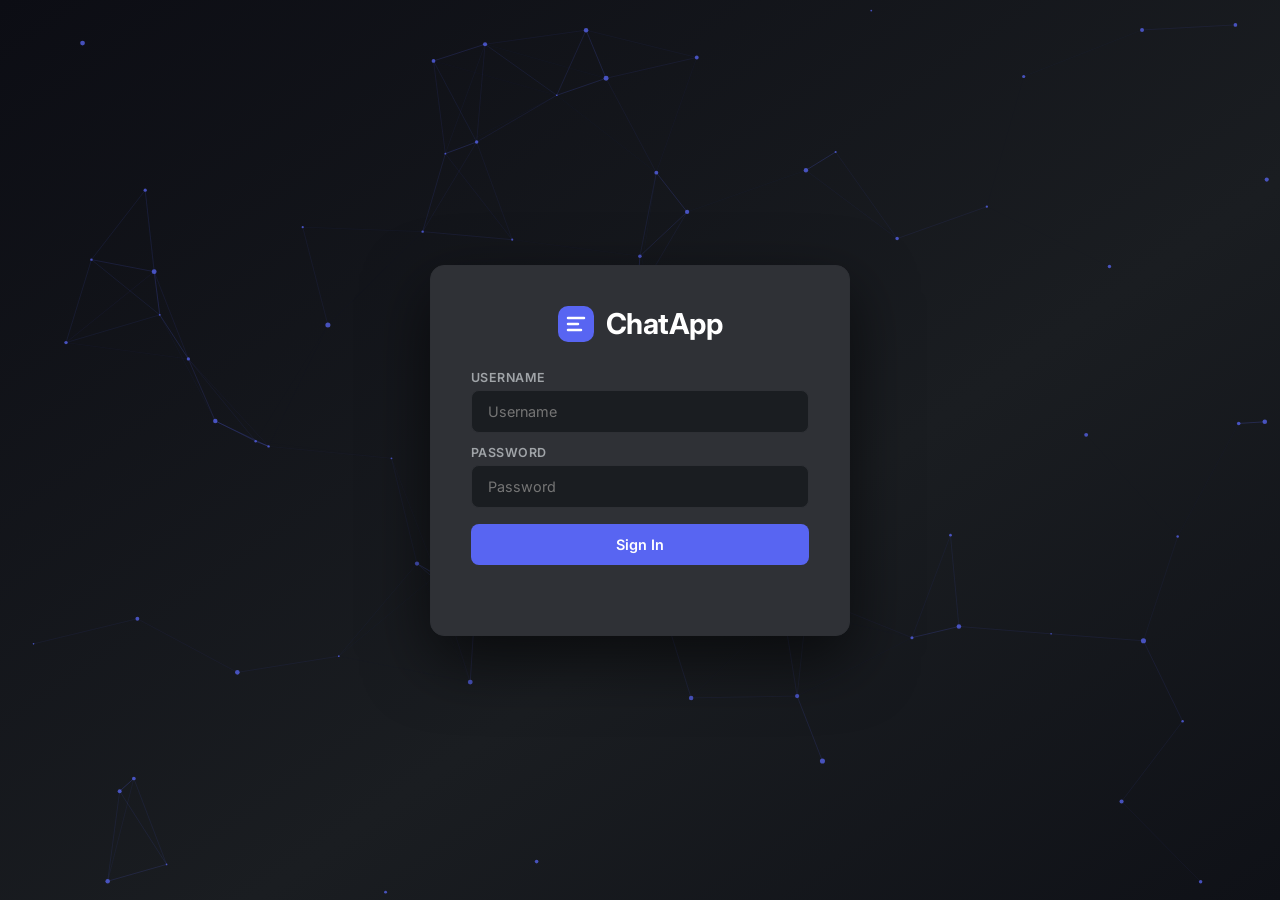
==== commit 7c49d04d: "Added new ReadMe" ====
--- a/frontend/index.html
+++ b/frontend/index.html
@@ -7,7 +7,7 @@
   <meta name="theme-color" content="#5865f2" />
   <link rel="manifest" href="/manifest.json" />
   <link rel="icon" href="/icon.svg" type="image/svg+xml" />
-  <link rel="stylesheet" href="styles.css?v=7" />
+  <link rel="stylesheet" href="styles.css?v=10" />
   <link rel="preconnect" href="https://fonts.googleapis.com" />
   <link href="https://fonts.googleapis.com/css2?family=Inter:wght@300;400;500;600;700&display=swap" rel="stylesheet" />
 </head>
@@ -158,12 +158,43 @@
             <span id="room-description" class="room-desc"></span>
           </div>
           <div class="chat-header-actions">
+            <button id="search-btn" class="btn-icon-sm" onclick="toggleSearch()" title="Search messages" aria-label="Search messages">
+              <svg width="14" height="14" viewBox="0 0 24 24" fill="none" stroke="currentColor" stroke-width="2" stroke-linecap="round"><circle cx="11" cy="11" r="8"/><line x1="21" y1="21" x2="16.65" y2="16.65"/></svg>
+            </button>
+            <button id="members-btn" class="btn-icon-sm hidden" onclick="showMembersModal()" title="View members" aria-label="View members">
+              <svg width="14" height="14" viewBox="0 0 24 24" fill="none" stroke="currentColor" stroke-width="2" stroke-linecap="round"><path d="M17 21v-2a4 4 0 0 0-4-4H5a4 4 0 0 0-4 4v2"/><circle cx="9" cy="7" r="4"/><path d="M23 21v-2a4 4 0 0 0-3-3.87"/><path d="M16 3.13a4 4 0 0 1 0 7.75"/></svg>
+            </button>
+            <button id="edit-room-btn" class="btn-icon-sm hidden" onclick="showEditRoomModal()" title="Edit channel" aria-label="Edit channel">
+              <svg width="14" height="14" viewBox="0 0 24 24" fill="none" stroke="currentColor" stroke-width="2" stroke-linecap="round"><path d="M11 4H4a2 2 0 0 0-2 2v14a2 2 0 0 0 2 2h14a2 2 0 0 0 2-2v-7"/><path d="M18.5 2.5a2.121 2.121 0 0 1 3 3L12 15l-4 1 1-4 9.5-9.5z"/></svg>
+            </button>
+            <button id="leave-room-btn" class="btn-icon-sm hidden" onclick="leaveRoom()" title="Leave channel" aria-label="Leave channel">
+              <svg width="14" height="14" viewBox="0 0 24 24" fill="none" stroke="currentColor" stroke-width="2" stroke-linecap="round"><path d="M9 21H5a2 2 0 0 1-2-2V5a2 2 0 0 1 2-2h4"/><polyline points="16 17 21 12 16 7"/><line x1="21" y1="12" x2="9" y2="12"/></svg>
+            </button>
             <button id="invite-btn" class="btn-icon-sm hidden" onclick="showInviteModal()" title="Invite user">
               <svg width="14" height="14" viewBox="0 0 24 24" fill="none" stroke="currentColor" stroke-width="2" stroke-linecap="round"><path d="M16 21v-2a4 4 0 0 0-4-4H6a4 4 0 0 0-4 4v2"/><circle cx="9" cy="7" r="4"/><line x1="19" y1="8" x2="19" y2="14"/><line x1="16" y1="11" x2="22" y2="11"/></svg>
             </button>
             <div id="connection-status" class="status-badge connected" role="status" aria-live="polite">● Live</div>
           </div>
         </header>
+
+        <!-- Search Panel (toggleable) -->
+        <div id="search-panel" class="search-panel hidden">
+          <div class="search-input-row">
+            <input type="text" id="search-input" placeholder="Search messages…" maxlength="100" autocomplete="off" aria-label="Search messages" />
+            <button class="btn-icon-sm" onclick="hideSearch()" aria-label="Close search">✕</button>
+          </div>
+          <div id="search-results" class="search-results"></div>
+        </div>
+
+        <!-- Pinned Messages Bar -->
+        <div id="pinned-bar" class="pinned-bar hidden">
+          <div class="pinned-bar-header" onclick="togglePinnedList()" role="button" aria-expanded="false">
+            <span>📌 <span id="pinned-count">0</span> pinned</span>
+            <span id="pinned-preview-text" class="pinned-preview-text"></span>
+            <span id="pinned-chevron" class="pinned-chevron">▾</span>
+          </div>
+          <ul id="pinned-list" class="pinned-list hidden" role="list"></ul>
+        </div>
 
         <div id="messages" class="messages" role="log" aria-live="polite"></div>
 
@@ -320,6 +351,7 @@
   <!-- ── Context Menu (right-click on message) ───────────────────────── -->
   <div id="context-menu" class="context-menu hidden" role="menu">
     <button class="ctx-item" onclick="contextReply()" role="menuitem">↩ Reply</button>
+    <button id="ctx-pin-btn" class="ctx-item hidden" onclick="contextPin()" role="menuitem">📌 Pin</button>
     <button id="ctx-edit-btn" class="ctx-item" onclick="contextEdit()" role="menuitem">✏️ Edit</button>
     <button id="ctx-delete-btn" class="ctx-item ctx-danger" onclick="contextDelete()" role="menuitem">🗑 Delete</button>
   </div>
@@ -334,7 +366,34 @@
       <ul id="new-dm-results" class="dm-search-results"></ul>
     </div>
   </div>
-
+  <!-- ── Edit Channel Modal ─────────────────────────────────────────────── -->
+  <div id="edit-room-modal" class="modal hidden" role="dialog" aria-modal="true" aria-labelledby="edit-room-modal-title">
+    <div class="modal-backdrop" onclick="hideEditRoomModal()"></div>
+    <div class="modal-content">
+      <h3 id="edit-room-modal-title">Edit Channel</h3>
+      <label class="modal-label" for="edit-room-name">Channel Name</label>
+      <input type="text" id="edit-room-name" maxlength="50" autocomplete="off" />
+      <label class="modal-label" for="edit-room-desc">Description</label>
+      <input type="text" id="edit-room-desc" maxlength="200" autocomplete="off" />
+      <p id="edit-room-error" class="error-msg" style="display:none"></p>
+      <div class="modal-actions">
+        <button class="btn-cancel" onclick="hideEditRoomModal()">Cancel</button>
+        <button class="btn-primary" onclick="saveEditRoom()">Save</button>
+      </div>
+    </div>
+  </div>
+
+  <!-- ── Members Modal ──────────────────────────────────────────────────────── -->
+  <div id="members-modal" class="modal hidden" role="dialog" aria-modal="true" aria-labelledby="members-modal-title">
+    <div class="modal-backdrop" onclick="hideMembersModal()"></div>
+    <div class="modal-content">
+      <h3 id="members-modal-title">Members</h3>
+      <ul id="members-list" class="members-list" role="list"></ul>
+      <div class="modal-actions">
+        <button class="btn-cancel" onclick="hideMembersModal()">Close</button>
+      </div>
+    </div>
+  </div>
   <!-- ── Image Lightbox ────────────────────────────────────────────────── -->
   <div id="lightbox" class="lightbox hidden" onclick="hideLightbox()" role="dialog" aria-modal="true" aria-label="Image viewer">
     <img id="lightbox-img" src="" alt="Full size image" />
@@ -358,6 +417,6 @@
   <script src="https://cdnjs.cloudflare.com/ajax/libs/qrcodejs/1.0.0/qrcode.min.js" referrerpolicy="no-referrer"></script>
   <script src="https://cdnjs.cloudflare.com/ajax/libs/microsoft-signalr/8.0.7/signalr.min.js"
     referrerpolicy="no-referrer"></script>
-  <script src="app.js?v=7"></script>
+  <script src="app.js?v=10"></script>
 </body>
 </html>
--- a/frontend/styles.css
+++ b/frontend/styles.css
@@ -1297,6 +1297,113 @@
 .sidebar-backdrop.visible { display: block; }
 
 .btn-burger-empty { display: none; }    /* shown only on mobile */
+
+/* ── Message Search Panel ────────────────────────────────────────────────── */
+.search-panel {
+  background: var(--bg-header);
+  border-bottom: 1px solid var(--border);
+  padding: 8px 16px 10px;
+}
+.search-input-row {
+  display: flex;
+  align-items: center;
+  gap: 8px;
+  margin-bottom: 6px;
+}
+.search-input-row input {
+  flex: 1;
+  background: var(--bg-input);
+  border: 1px solid var(--border);
+  border-radius: var(--radius);
+  color: var(--text-primary);
+  font: inherit;
+  font-size: 0.875rem;
+  padding: 5px 10px;
+  outline: none;
+}
+.search-input-row input:focus { border-color: var(--accent); }
+.search-results {
+  max-height: 260px;
+  overflow-y: auto;
+}
+.search-result-item {
+  padding: 7px 8px;
+  border-radius: var(--radius);
+  cursor: pointer;
+  font-size: 0.85rem;
+  line-height: 1.4;
+}
+.search-result-item:hover { background: var(--bg-hover); }
+.search-result-author { color: var(--accent); font-weight: 600; }
+.search-result-time   { color: var(--text-muted); font-size: 0.78rem; }
+.search-result-snippet { color: var(--text-secondary); }
+.search-no-results { color: var(--text-muted); text-align: center; padding: 12px 0; font-size: 0.875rem; }
+
+@keyframes msgHighlight {
+  0%   { background: rgba(88, 101, 242, 0.25); }
+  100% { background: transparent; }
+}
+.msg-highlight { animation: msgHighlight 2s ease-out; }
+
+/* ── Pinned Messages Bar ─────────────────────────────────────────────────── */
+.pinned-bar {
+  background: var(--bg-secondary);
+  border-bottom: 1px solid var(--border);
+  font-size: 0.85rem;
+}
+.pinned-bar-header {
+  display: flex;
+  align-items: center;
+  gap: 8px;
+  padding: 5px 16px;
+  cursor: pointer;
+  user-select: none;
+}
+.pinned-bar-header:hover { background: var(--bg-hover); }
+.pinned-preview-text {
+  flex: 1;
+  overflow: hidden;
+  text-overflow: ellipsis;
+  white-space: nowrap;
+  color: var(--text-secondary);
+}
+.pinned-chevron { color: var(--text-muted); font-size: 0.75rem; }
+.pinned-list {
+  border-top: 1px solid var(--border);
+  max-height: 200px;
+  overflow-y: auto;
+  list-style: none;
+  padding: 0;
+  margin: 0;
+}
+.pinned-item {
+  padding: 7px 16px;
+  border-bottom: 1px solid var(--border);
+  line-height: 1.4;
+}
+.pinned-item:last-child { border-bottom: none; }
+.pinned-item-meta { color: var(--text-muted); font-size: 0.75rem; margin-bottom: 2px; }
+.pinned-item-content { color: var(--text-secondary); }
+
+/* ── Members Modal List ──────────────────────────────────────────────────── */
+.members-list {
+  list-style: none;
+  padding: 0;
+  margin: 0 0 8px;
+  max-height: 320px;
+  overflow-y: auto;
+}
+.member-row {
+  display: flex;
+  align-items: center;
+  gap: 10px;
+  padding: 8px 0;
+  border-bottom: 1px solid var(--border);
+}
+.member-row:last-child { border-bottom: none; }
+.member-row-avatar { width: 32px; height: 32px; flex-shrink: 0; }
+.member-row-name { font-weight: 600; color: var(--text-primary); font-size: 0.9rem; }
+.member-row-username { font-size: 0.78rem; color: var(--text-muted); }
 
 @media (max-width: 700px) {
   /* Sidebar slides in from left as overlay */
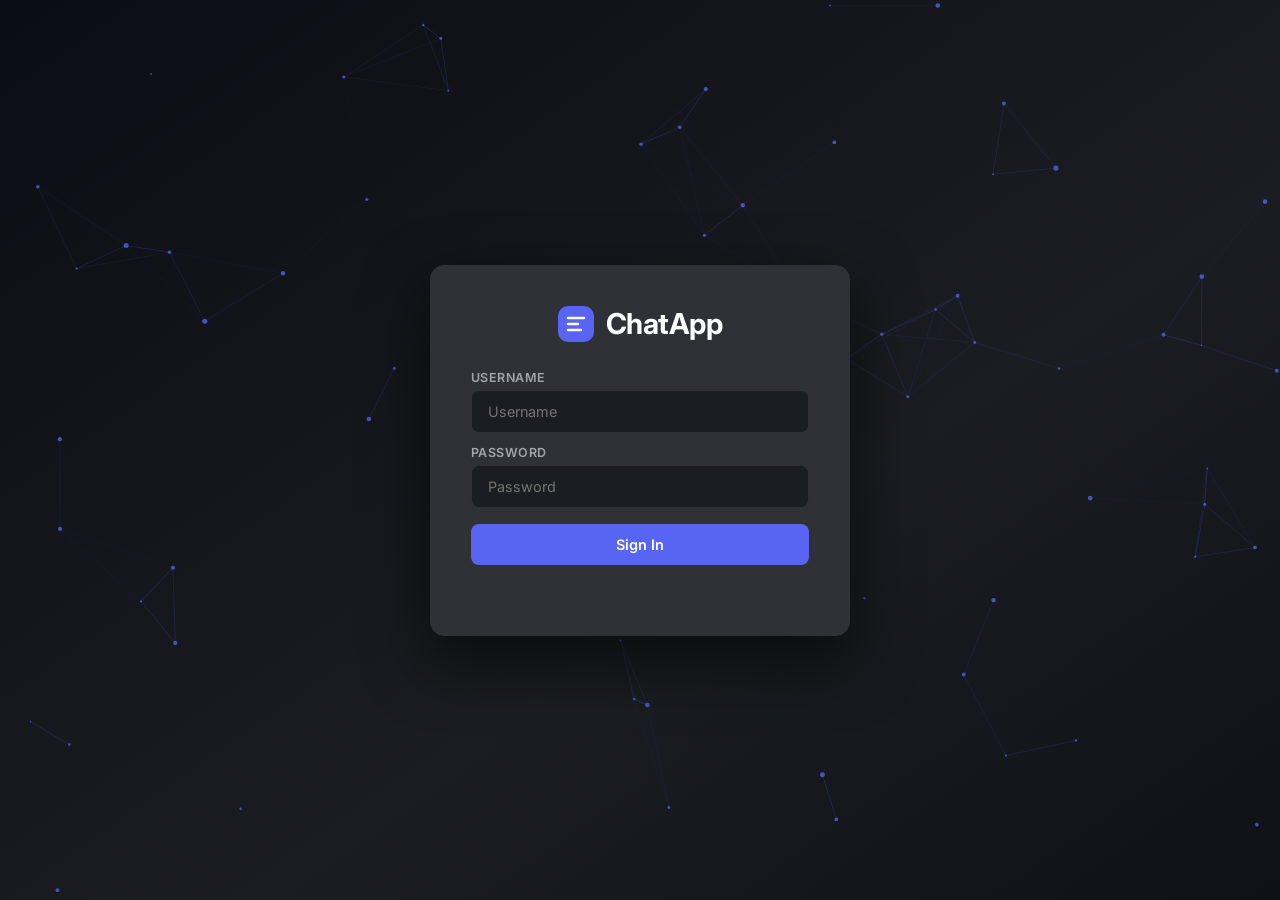
==== commit 95f6d72c: "Add WhatsApp-style live waveform recording view When the user starts a voice recording, the normal i" ====
--- a/frontend/index.html
+++ b/frontend/index.html
@@ -228,6 +228,20 @@
               <svg width="14" height="18" viewBox="0 0 24 24" fill="none" stroke="currentColor" stroke-width="2" stroke-linecap="round" stroke-linejoin="round"><rect x="9" y="2" width="6" height="11" rx="3"/><path d="M5 10a7 7 0 0 0 14 0"/><line x1="12" y1="19" x2="12" y2="22"/><line x1="9" y1="22" x2="15" y2="22"/></svg>
             </button>
           </div>
+          <!-- Voice recording bar — visible only while recording -->
+          <div id="recording-bar" class="recording-bar hidden" aria-live="assertive" aria-label="Recording in progress">
+            <button class="rec-cancel-btn" onclick="cancelRecording()" aria-label="Discard recording" title="Discard">
+              <svg width="15" height="15" viewBox="0 0 24 24" fill="none" stroke="currentColor" stroke-width="2" stroke-linecap="round" stroke-linejoin="round"><polyline points="3 6 5 6 21 6"/><path d="M19 6l-1 14a2 2 0 0 1-2 2H8a2 2 0 0 1-2-2L5 6"/><path d="M10 11v6"/><path d="M14 11v6"/><path d="M9 6V4a1 1 0 0 1 1-1h4a1 1 0 0 1 1 1v2"/></svg>
+            </button>
+            <canvas id="rec-waveform" class="rec-waveform" aria-hidden="true"></canvas>
+            <div class="rec-status">
+              <span class="rec-dot" aria-hidden="true"></span>
+              <span id="rec-timer">0:00</span>
+            </div>
+            <button class="rec-send-btn" onclick="stopRecording()" aria-label="Send voice message" title="Send">
+              <svg width="15" height="15" viewBox="0 0 24 24" fill="none" stroke="currentColor" stroke-width="2.5" stroke-linecap="round" stroke-linejoin="round"><line x1="22" y1="2" x2="11" y2="13"/><polygon points="22 2 15 22 11 13 2 9 22 2"/></svg>
+            </button>
+          </div>
           <button id="send-btn" onclick="sendMessage()" aria-label="Send message">
             <svg width="16" height="16" viewBox="0 0 24 24" fill="none" stroke="currentColor" stroke-width="2.5" stroke-linecap="round" stroke-linejoin="round"><line x1="22" y1="2" x2="11" y2="13"/><polygon points="22 2 15 22 11 13 2 9 22 2"/></svg>
             Send
--- a/frontend/styles.css
+++ b/frontend/styles.css
@@ -1591,12 +1591,80 @@
 .btn-mic.recording {
   background: rgba(237,66,69,0.18);
   color: var(--danger);
-  animation: mic-pulse 1s ease-in-out infinite;
-}
-@keyframes mic-pulse {
-  0%, 100% { box-shadow: 0 0 0 0 rgba(237,66,69,0.4); }
-  50%       { box-shadow: 0 0 0 6px rgba(237,66,69,0); }
-}
+}
+
+/* ── Recording bar (WhatsApp-style) ─────────────────────────────────────── */
+.recording-bar {
+  display: flex;
+  align-items: center;
+  gap: 10px;
+  flex: 1;
+  min-width: 0;
+  animation: rec-bar-in 0.18s ease;
+}
+@keyframes rec-bar-in {
+  from { opacity: 0; transform: translateY(4px); }
+  to   { opacity: 1; transform: translateY(0);   }
+}
+
+.rec-cancel-btn {
+  flex-shrink: 0;
+  width: 36px; height: 36px;
+  background: rgba(237,66,69,0.12);
+  border: none;
+  border-radius: 50%;
+  color: var(--danger);
+  display: flex; align-items: center; justify-content: center;
+  cursor: pointer;
+  transition: background 0.15s, transform 0.1s;
+}
+.rec-cancel-btn:hover  { background: rgba(237,66,69,0.25); }
+.rec-cancel-btn:active { transform: scale(0.93); }
+
+.rec-waveform {
+  flex: 1;
+  min-width: 0;
+  height: 36px;
+  border-radius: 8px;
+  background: var(--bg-input);
+  display: block;
+}
+
+.rec-status {
+  display: flex;
+  align-items: center;
+  gap: 6px;
+  flex-shrink: 0;
+  color: var(--danger);
+  font-size: 0.83rem;
+  font-variant-numeric: tabular-nums;
+  min-width: 38px;
+}
+
+.rec-dot {
+  width: 8px; height: 8px;
+  border-radius: 50%;
+  background: var(--danger);
+  animation: rec-blink 1.1s ease-in-out infinite;
+}
+@keyframes rec-blink {
+  0%, 100% { opacity: 1; }
+  50%       { opacity: 0.15; }
+}
+
+.rec-send-btn {
+  flex-shrink: 0;
+  width: 36px; height: 36px;
+  background: var(--accent);
+  border: none;
+  border-radius: 50%;
+  color: #fff;
+  display: flex; align-items: center; justify-content: center;
+  cursor: pointer;
+  transition: background 0.15s, transform 0.1s;
+}
+.rec-send-btn:hover  { background: var(--accent-hover); }
+.rec-send-btn:active { transform: scale(0.93); }
 
 /* ── Voice message player ───────────────────────────────────────────────── */
 .msg-audio {
